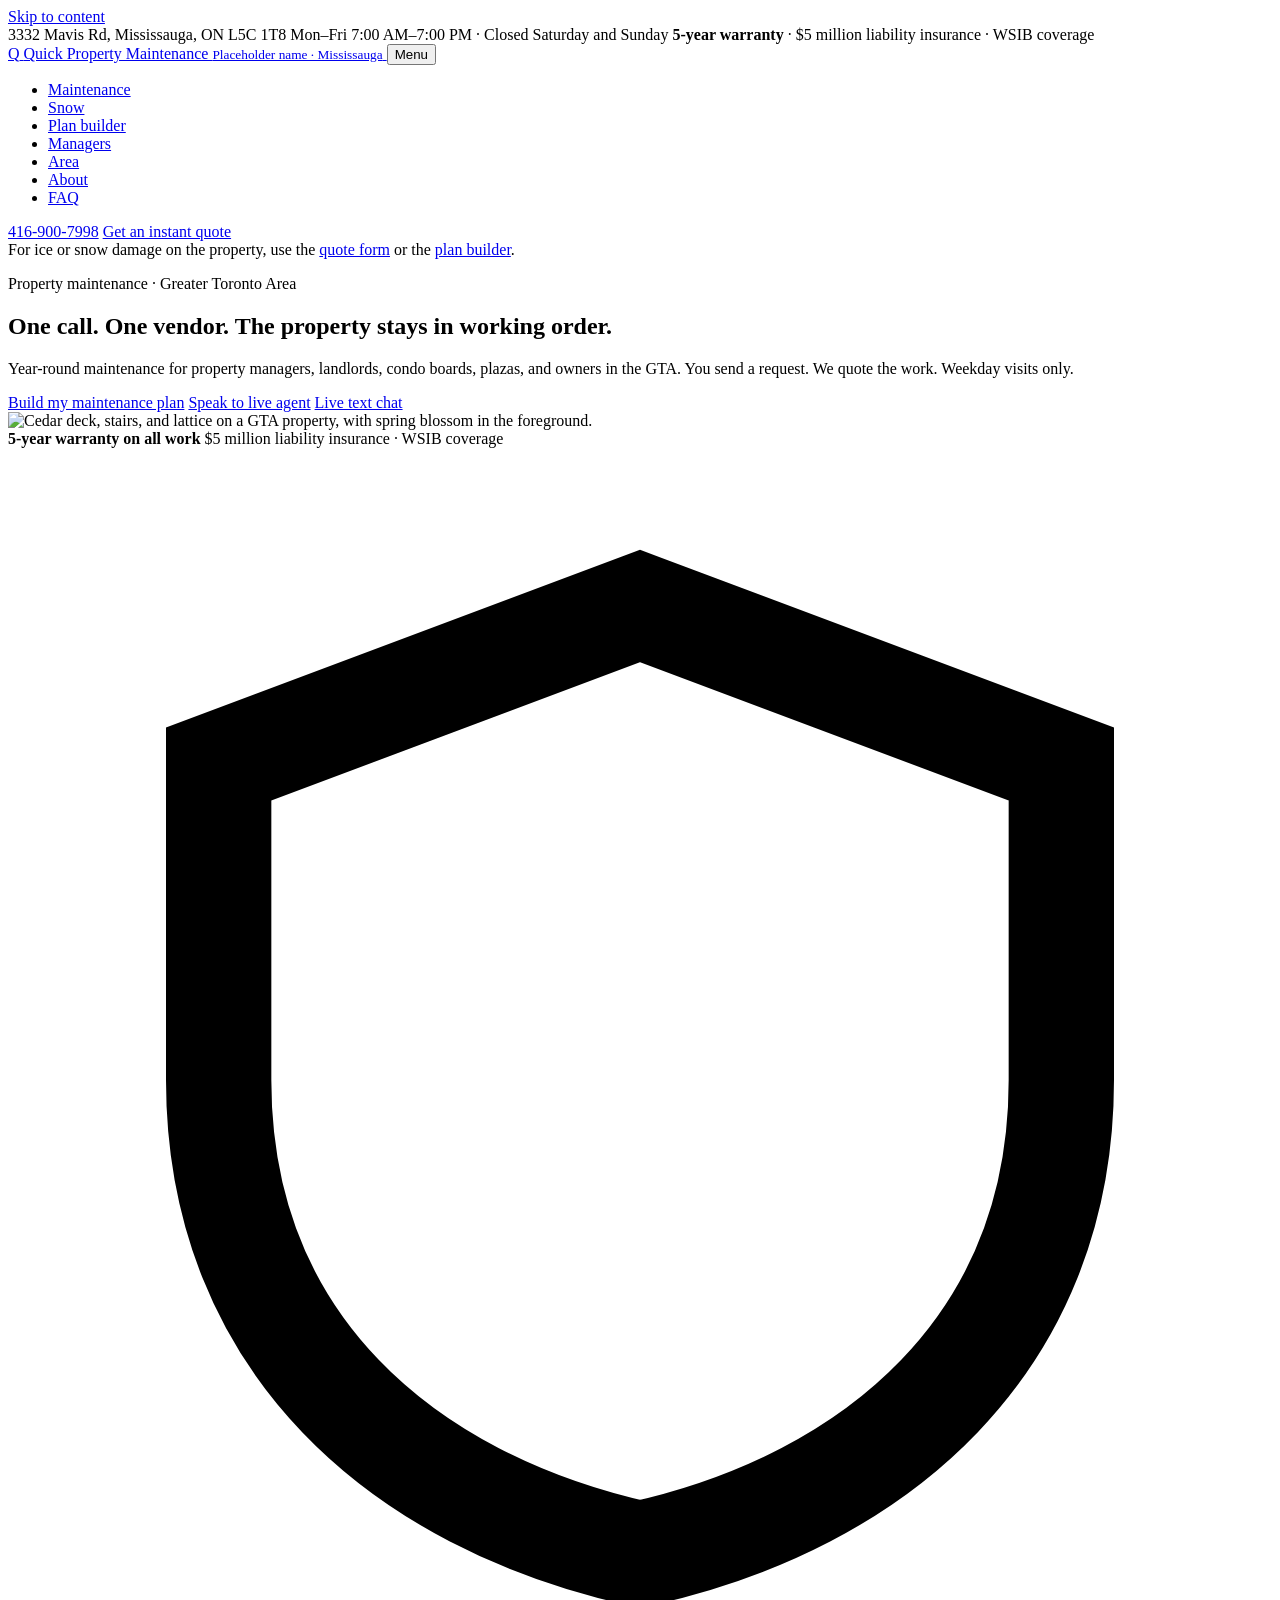
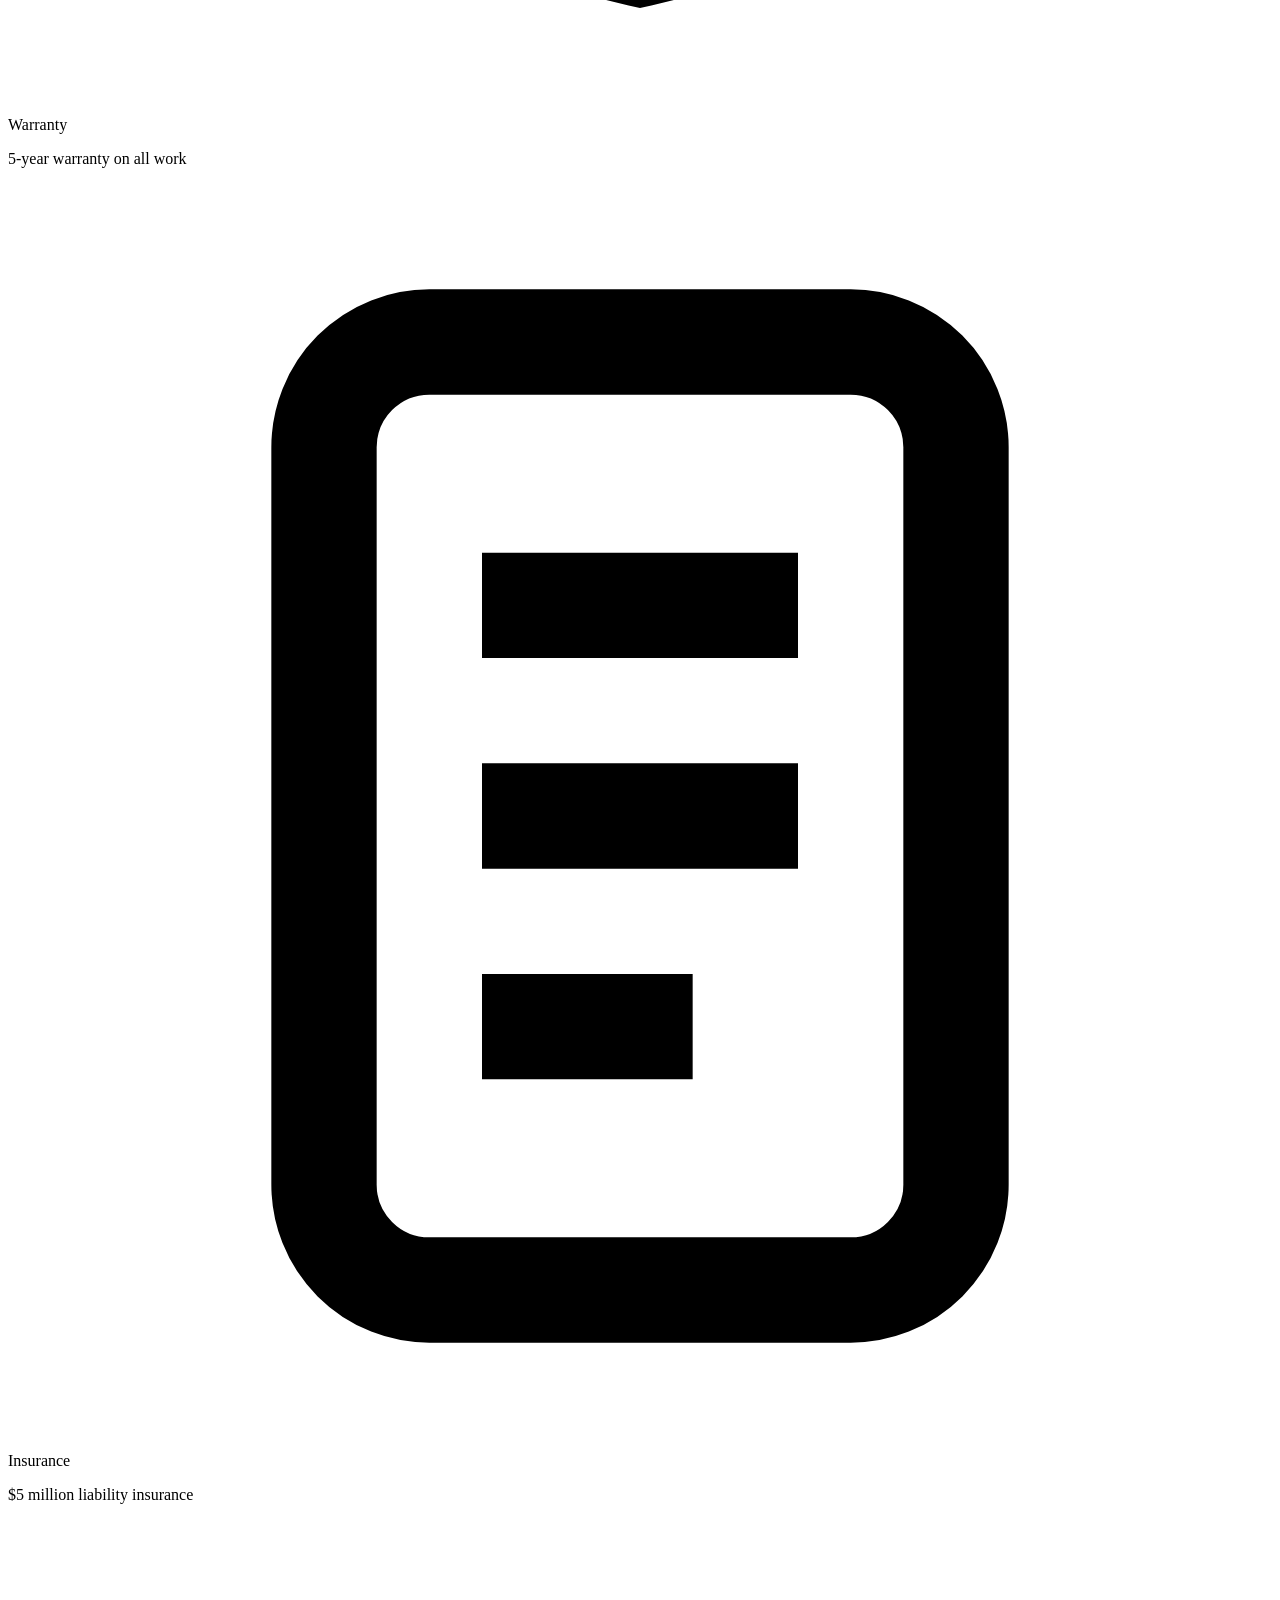
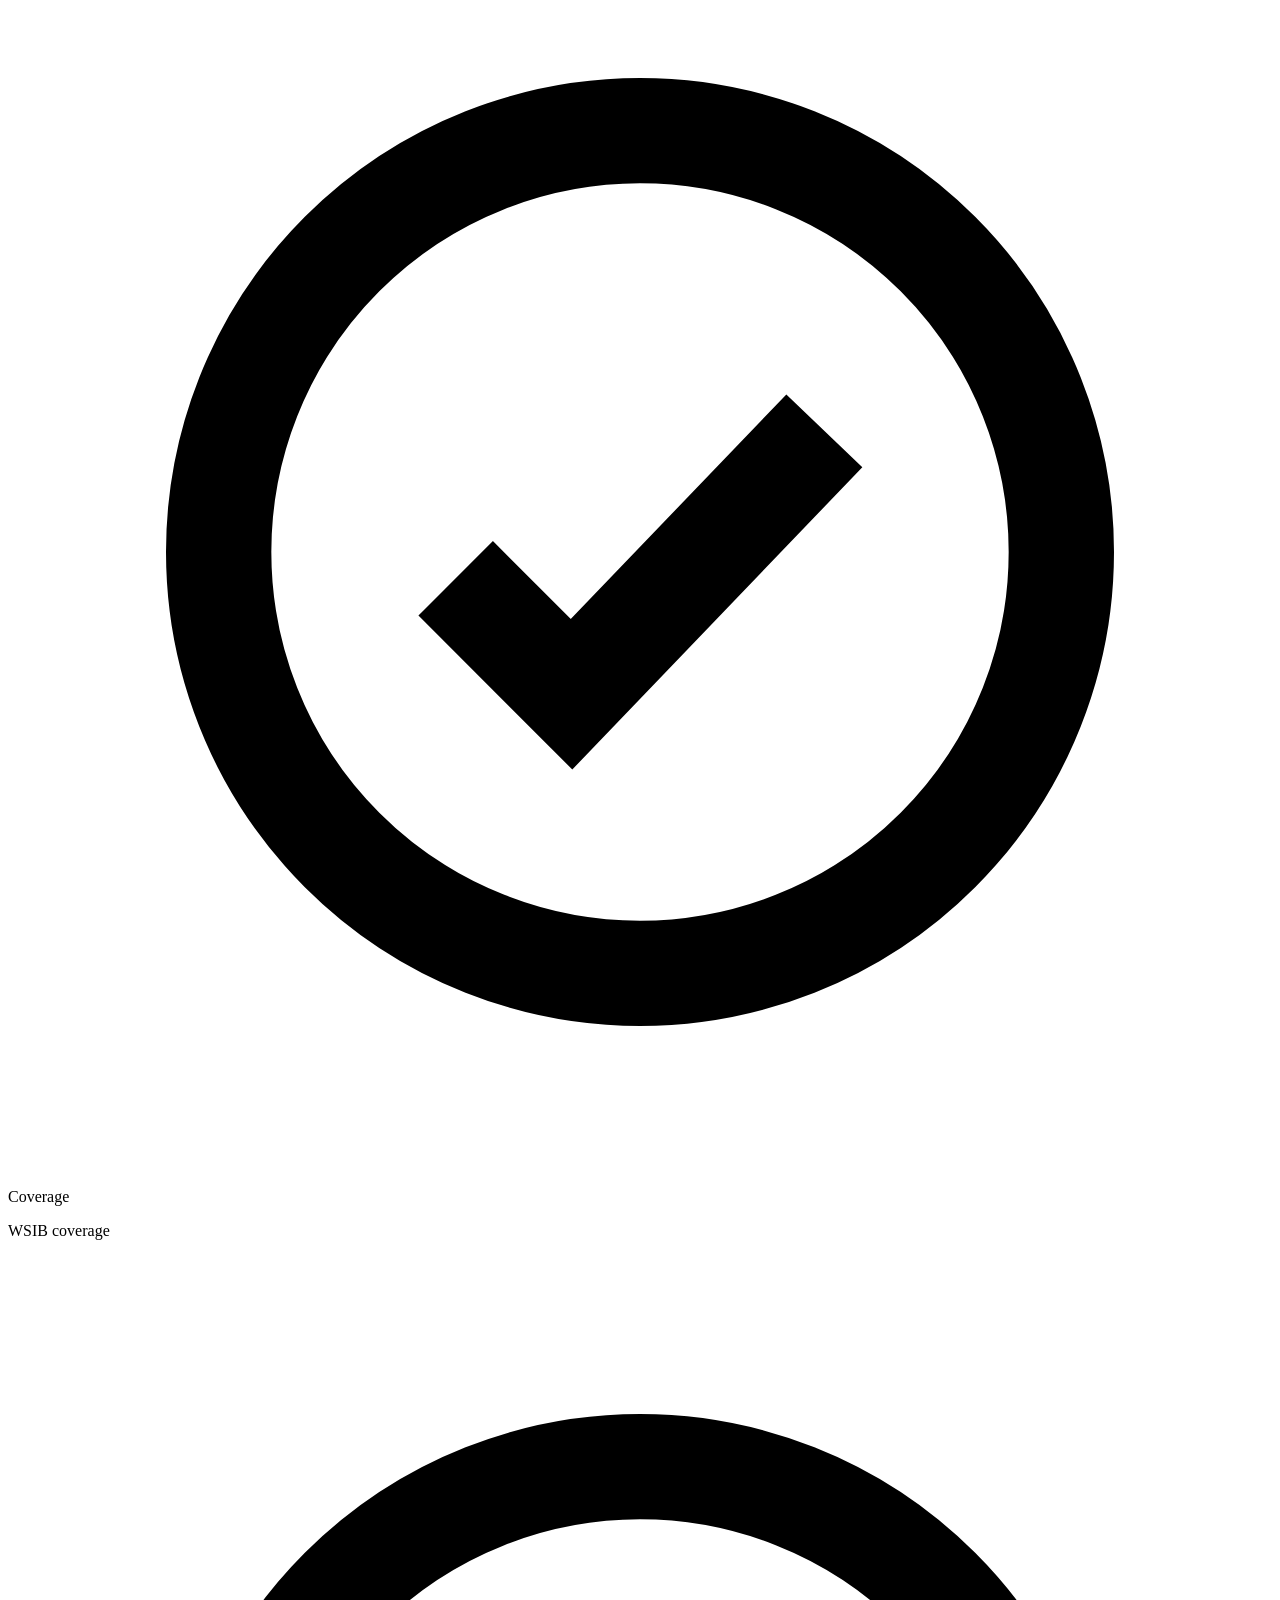
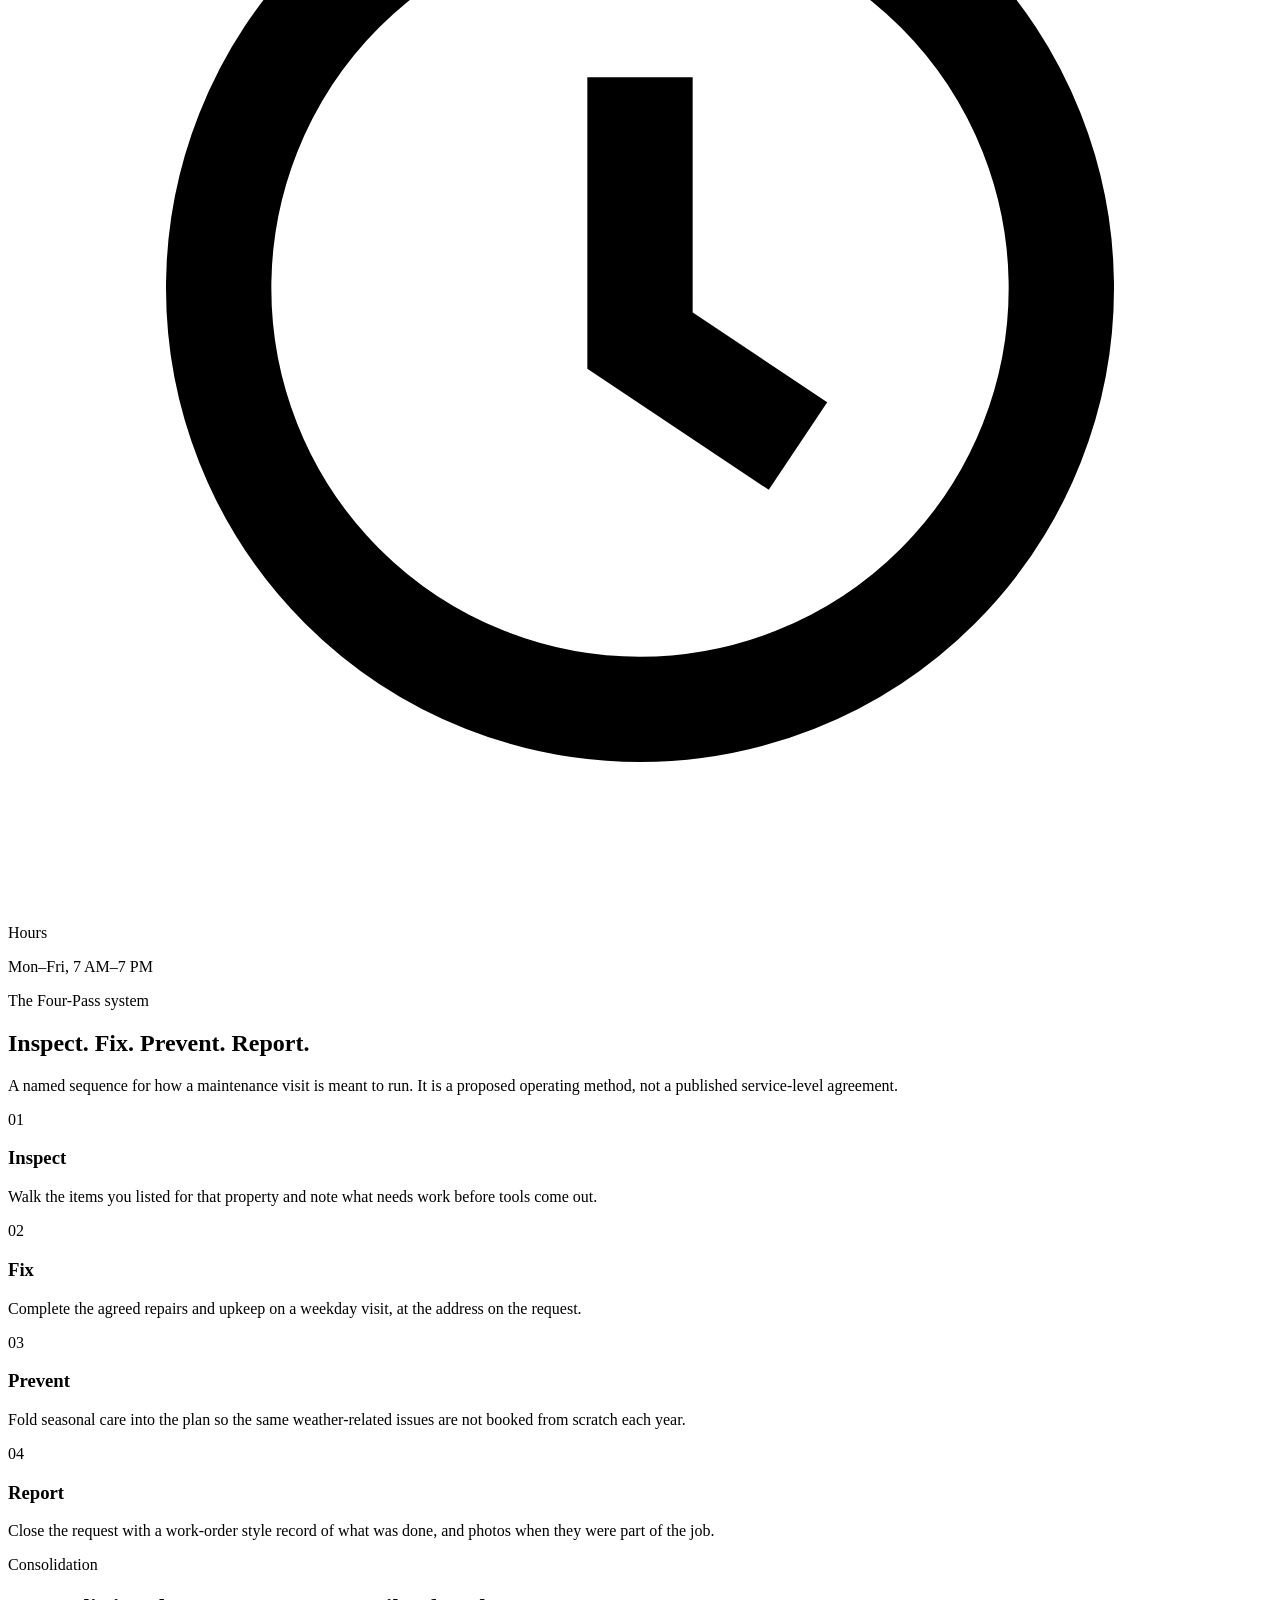
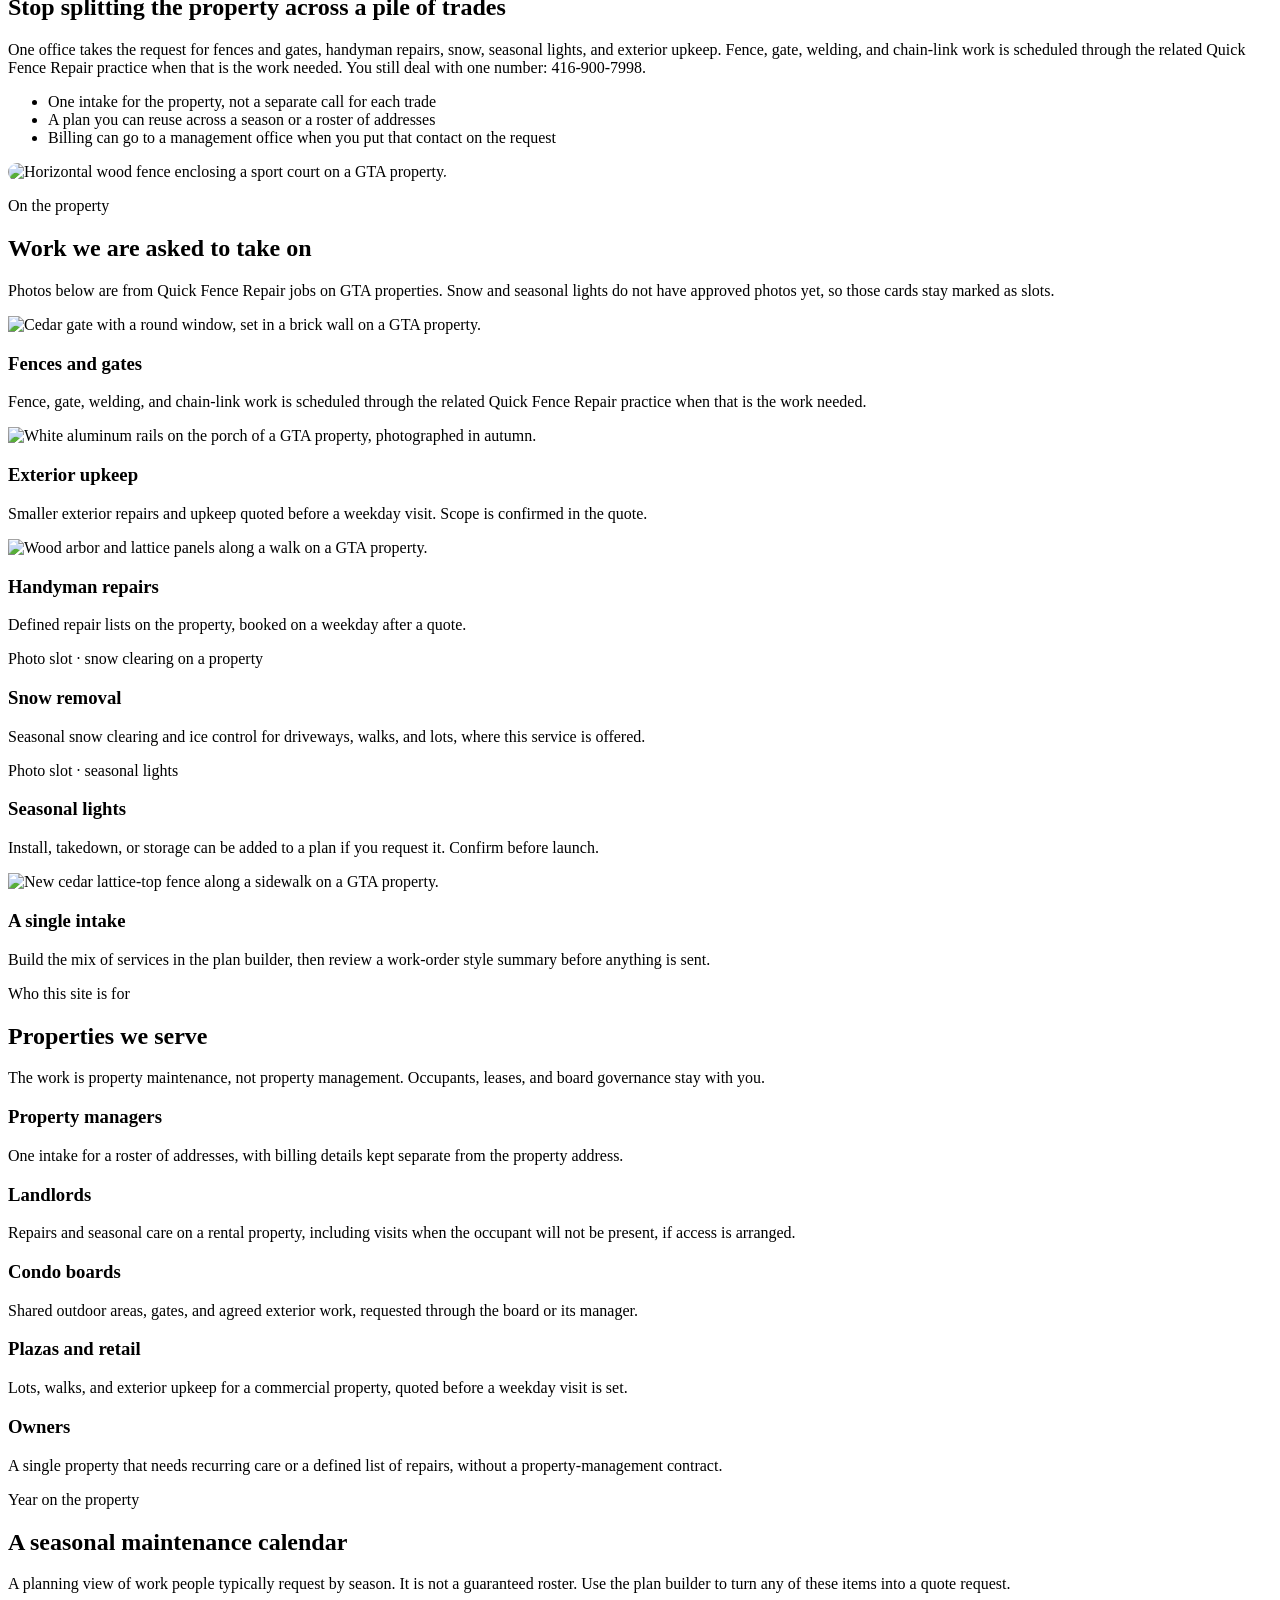
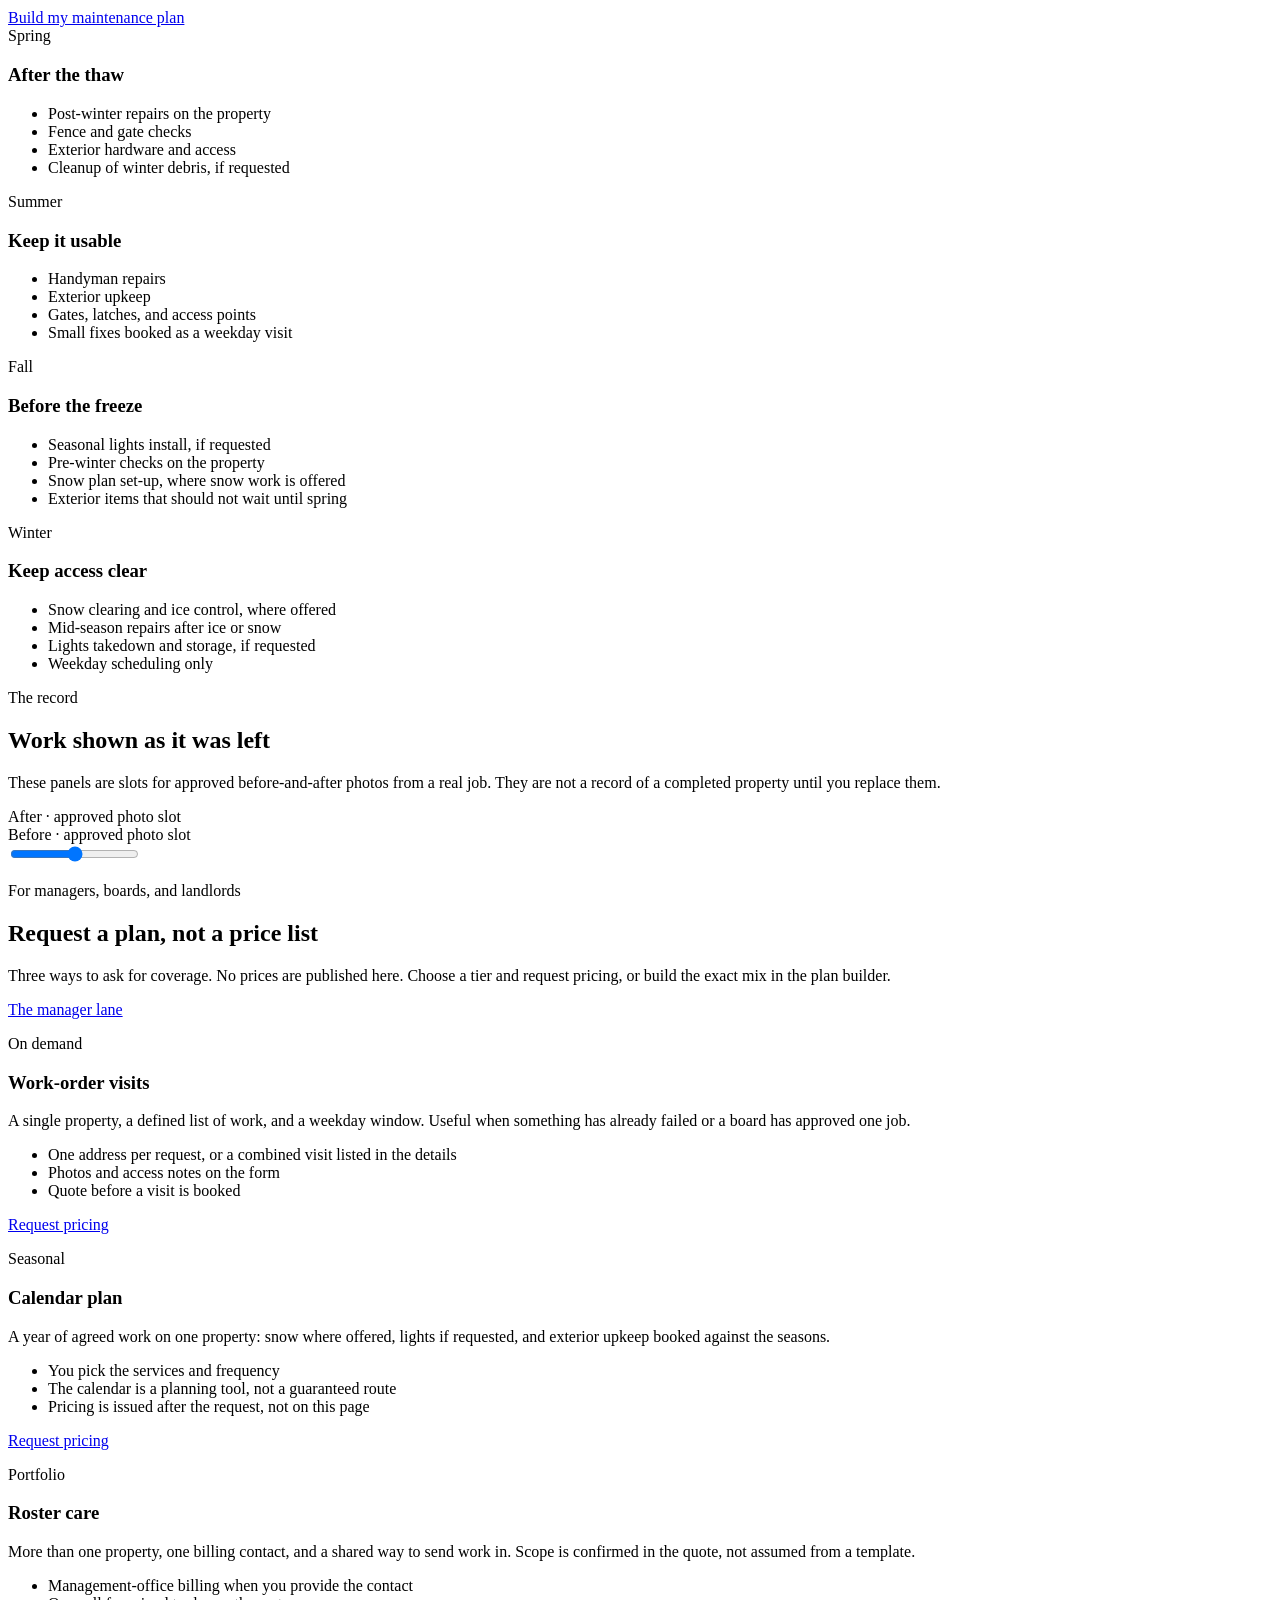
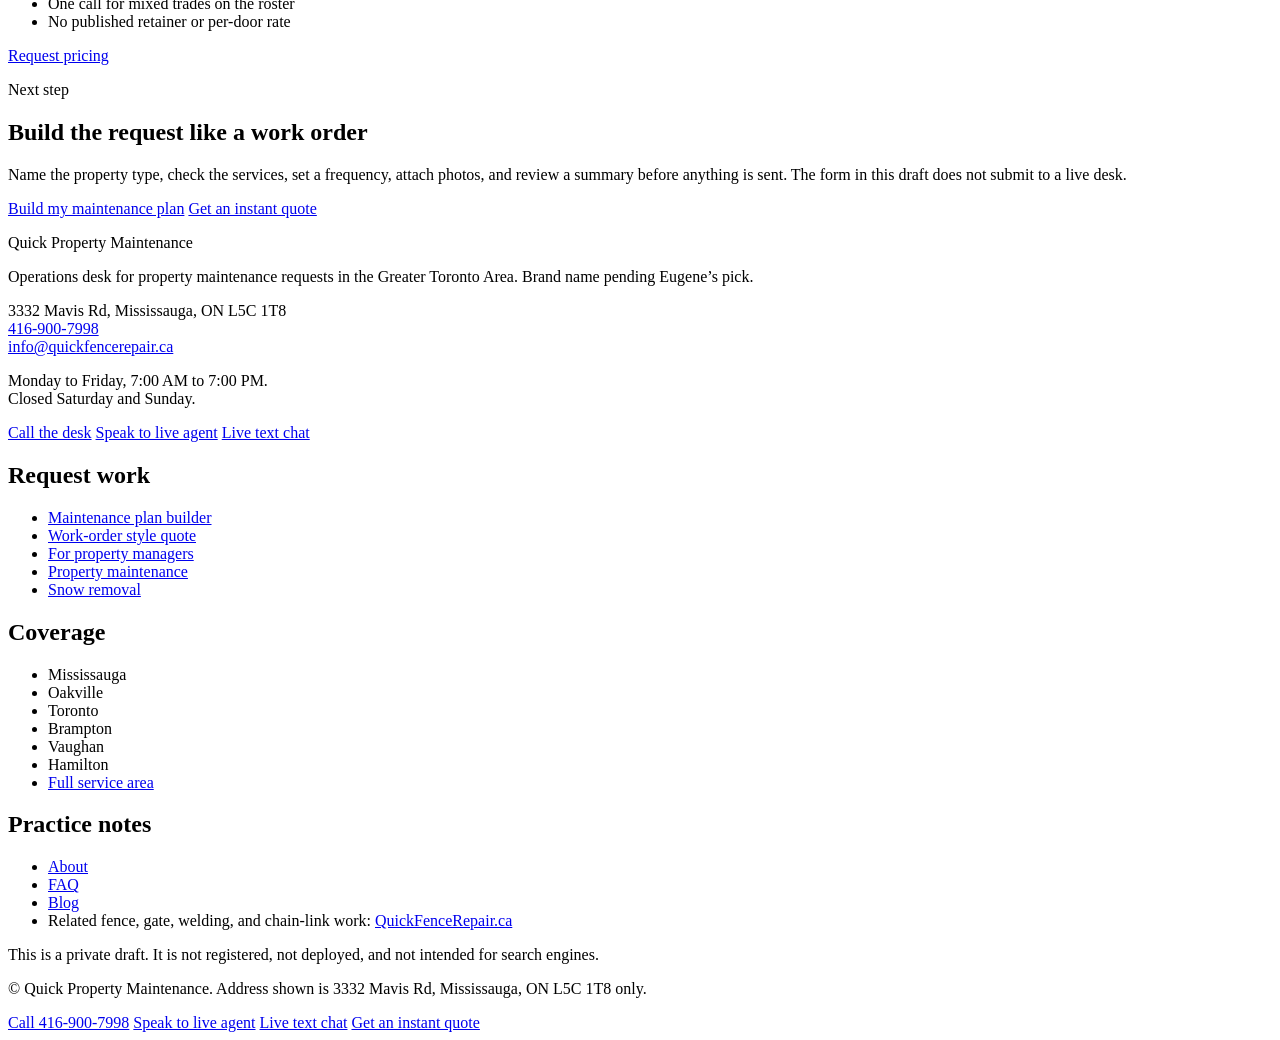
==== index.html @ 17dcea02 "Add noindex static draft preview" ====
<!DOCTYPE html>
<html lang="en-CA">
<head>
  <meta charset="utf-8">
  <meta name="viewport" content="width=device-width, initial-scale=1">
  <meta name="robots" content="noindex, nofollow">
  <title>Property Maintenance in the GTA | Quick Property Maintenance</title>
  <meta name="description" content="Property maintenance for properties in Mississauga, Oakville, Toronto, Brampton, Vaughan, and Hamilton. Request a weekday quote.">
  <link rel="stylesheet" href="/pm-preview-v3/css/styles.css">
  
  <script type="application/ld+json">
{
  "@context": "https://schema.org",
  "@type": "LocalBusiness",
  "@id": "#business",
  "name": "Quick Property Maintenance",
  "alternateName": "Property maintenance (brand name pending)",
  "description": "Property maintenance for properties in Mississauga and the Greater Toronto Area, including routine care and winter-related repairs.",
  "telephone": "+1-416-900-7998",
  "email": "info@quickfencerepair.ca",
  "url": "/",
  "address": {
    "@type": "PostalAddress",
    "streetAddress": "3332 Mavis Rd",
    "addressLocality": "Mississauga",
    "addressRegion": "ON",
    "postalCode": "L5C 1T8",
    "addressCountry": "CA"
  },
  "areaServed": [
    {"@type": "City", "name": "Mississauga"},
    {"@type": "City", "name": "Oakville"},
    {"@type": "City", "name": "Toronto"},
    {"@type": "City", "name": "Brampton"},
    {"@type": "City", "name": "Vaughan"},
    {"@type": "City", "name": "Hamilton"},
    {"@type": "AdministrativeArea", "name": "Greater Toronto Area"}
  ],
  "openingHoursSpecification": {
    "@type": "OpeningHoursSpecification",
    "dayOfWeek": ["Monday","Tuesday","Wednesday","Thursday","Friday"],
    "opens": "07:00",
    "closes": "19:00"
  },
  "hasOfferCatalog": {
    "@type": "OfferCatalog",
    "name": "Property maintenance services",
    "itemListElement": [
      {"@type": "Service", "@id": "#service-property-maintenance", "name": "Property maintenance", "provider": {"@id": "#business"}, "areaServed": "Greater Toronto Area", "description": "Recurring and on-demand maintenance for properties in Mississauga and nearby GTA cities."},
      {"@type": "Service", "@id": "#service-snow-removal", "name": "Snow removal", "provider": {"@id": "#business"}, "areaServed": "Greater Toronto Area", "description": "Seasonal snow clearing and ice control for driveways, walks, and lots, where this service is offered."},
      {"@type": "Service", "@id": "#service-minor-repairs", "name": "Minor repairs", "provider": {"@id": "#business"}, "areaServed": "Greater Toronto Area", "description": "Small repair work on the property, scheduled on a weekday after a quote."}
    ]
  }
}
  </script>
  <!-- Review / AggregateRating schema is a template only. Do not publish until real, policy-compliant reviews exist.
<script type="application/ld+json">
{
  "@context": "https://schema.org",
  "@type": "LocalBusiness",
  "@id": "#business",
  "aggregateRating": {
    "@type": "AggregateRating",
    "ratingValue": "REPLACE",
    "reviewCount": "REPLACE",
    "bestRating": "5"
  }
}
</script>
-->
</head>
<body>
  <a class="skip" href="#main">Skip to content</a>
  <div class="rail">
    <div class="wrap">
      <span>3332 Mavis Rd, Mississauga, ON L5C 1T8</span>
      <span>Mon–Fri 7:00 AM–7:00 PM · Closed Saturday and Sunday</span>
      <span><strong>5-year warranty</strong> · $5 million liability insurance · WSIB coverage</span>
    </div>
  </div>
  <header class="site-header">
    <div class="wrap header-inner">
      <a class="wordmark" href="/pm-preview-v3/">
        <span class="mark" aria-hidden="true">Q</span>
        <span>Quick Property Maintenance
          <small>Placeholder name · Mississauga</small>
        </span>
      </a>
      <button class="nav-toggle" type="button" aria-expanded="false" aria-controls="site-nav">Menu</button>
      <nav class="nav" id="site-nav" aria-label="Primary">
        <ul>
            <li><a href="/pm-preview-v3/property-maintenance/">Maintenance</a></li>
            <li><a href="/pm-preview-v3/snow-removal/">Snow</a></li>
            <li><a href="/pm-preview-v3/plan/">Plan builder</a></li>
            <li><a href="/pm-preview-v3/for-managers/">Managers</a></li>
            <li><a href="/pm-preview-v3/service-area/">Area</a></li>
            <li><a href="/pm-preview-v3/about/">About</a></li>
            <li><a href="/pm-preview-v3/faq/">FAQ</a></li>
        </ul>
      </nav>
      <div class="hdr-actions">
        <a class="phone" href="tel:+14169007998">416-900-7998</a>
        <a class="btn" href="/pm-preview-v3/contact/">Get an instant quote</a>
      </div>
    </div>
  </header>
  <div class="winter">
    <div class="wrap">For ice or snow damage on the property, use the <a href="/pm-preview-v3/contact/">quote form</a> or the <a href="/pm-preview-v3/plan/">plan builder</a>.</div>
  </div>
  <main id="main">
    <section class="hero-split">
      <div class="wrap hero-grid">
        <div>
          <p class="chip">Property maintenance · Greater Toronto Area</p>
          <h1>One call. One vendor. The property stays in <span class="accent">working</span> order.</h1>
          <p class="lede">Year-round maintenance for property managers, landlords, condo boards, plazas, and owners in the GTA. You send a request. We quote the work. Weekday visits only.</p>
          <div class="btn-row">
            <a class="btn" href="/pm-preview-v3/plan/">Build my maintenance plan</a>
            <a class="btn btn-ghost" href="#" data-retell="voice">Speak to live agent</a>
            <a class="btn btn-ghost" href="#" data-retell="chat">Live text chat</a>
          </div>
        </div>
        <div class="photo-card">
          <img src="/pm-preview-v3/img/hero-deck.webp" width="1200" height="1200" alt="Cedar deck, stairs, and lattice on a GTA property, with spring blossom in the foreground.">
          <div class="float-card">
            <strong>5-year warranty on all work</strong>
            <span>$5 million liability insurance · WSIB coverage</span>
          </div>
        </div>
      </div>
    </section>

    <section class="trust" aria-label="Trust facts">
      <div class="wrap trust-grid">
        <div class="trust-item"><span class="icon-tile" aria-hidden="true"><svg viewBox="0 0 24 24" fill="none" stroke="currentColor" stroke-width="2"><path d="M12 3l8 3v6c0 5-3.5 8-8 9-4.5-1-8-4-8-9V6l8-3z"/></svg></span><div><span>Warranty</span><p>5-year warranty on all work</p></div></div>
        <div class="trust-item"><span class="icon-tile" aria-hidden="true"><svg viewBox="0 0 24 24" fill="none" stroke="currentColor" stroke-width="2"><rect x="6" y="3" width="12" height="18" rx="2"/><path d="M9 8h6M9 12h6M9 16h4"/></svg></span><div><span>Insurance</span><p>$5 million liability insurance</p></div></div>
        <div class="trust-item"><span class="icon-tile" aria-hidden="true"><svg viewBox="0 0 24 24" fill="none" stroke="currentColor" stroke-width="2"><circle cx="12" cy="12" r="8"/><path d="M8.5 12.5l2.2 2.2 4.8-5"/></svg></span><div><span>Coverage</span><p>WSIB coverage</p></div></div>
        <div class="trust-item"><span class="icon-tile" aria-hidden="true"><svg viewBox="0 0 24 24" fill="none" stroke="currentColor" stroke-width="2"><circle cx="12" cy="12" r="8"/><path d="M12 8v5l3 2"/></svg></span><div><span>Hours</span><p>Mon–Fri, 7 AM–7 PM</p></div></div>
      </div>
    </section>

    <section class="section section-pale" id="four-pass" aria-labelledby="pass-h">
      <div class="wrap">
        <div class="section-h">
          <div>
            <p class="kicker">The Four-Pass system</p>
            <h2 id="pass-h">Inspect. Fix. Prevent. Report.</h2>
            <p class="sub">A named sequence for how a maintenance visit is meant to run. It is a proposed operating method, not a published service-level agreement.</p>
          </div>
        </div>
        <div class="passes">
          <article class="pass"><span class="num">01</span><h3>Inspect</h3><p>Walk the items you listed for that property and note what needs work before tools come out.</p></article>
          <article class="pass"><span class="num">02</span><h3>Fix</h3><p>Complete the agreed repairs and upkeep on a weekday visit, at the address on the request.</p></article>
          <article class="pass"><span class="num">03</span><h3>Prevent</h3><p>Fold seasonal care into the plan so the same weather-related issues are not booked from scratch each year.</p></article>
          <article class="pass"><span class="num">04</span><h3>Report</h3><p>Close the request with a work-order style record of what was done, and photos when they were part of the job.</p></article>
        </div>
      </div>
    </section>

    <section class="section" id="one-vendor" aria-labelledby="vendor-h">
      <div class="wrap pitch-grid">
        <div>
          <p class="kicker">Consolidation</p>
          <h2 id="vendor-h">Stop splitting the property across a pile of trades</h2>
          <p class="sub">One office takes the request for fences and gates, handyman repairs, snow, seasonal lights, and exterior upkeep. Fence, gate, welding, and chain-link work is scheduled through the related Quick Fence Repair practice when that is the work needed. You still deal with one number: 416-900-7998.</p>
          <ul>
            <li>One intake for the property, not a separate call for each trade</li>
            <li>A plan you can reuse across a season or a roster of addresses</li>
            <li>Billing can go to a management office when you put that contact on the request</li>
          </ul>
        </div>
        <div>
          <img src="/pm-preview-v3/img/fence-court.webp" width="1400" height="525" alt="Horizontal wood fence enclosing a sport court on a GTA property." style="width:100%;height:18rem;object-fit:cover;border-radius:18px;box-shadow:var(--shadow-lg)" loading="lazy">
        </div>
      </div>
    </section>

    <section class="section section-pale" id="work-photos" aria-labelledby="svc-h">
      <div class="wrap">
        <div class="section-h">
          <div>
            <p class="kicker">On the property</p>
            <h2 id="svc-h">Work we are asked to take on</h2>
            <p class="sub">Photos below are from Quick Fence Repair jobs on GTA properties. Snow and seasonal lights do not have approved photos yet, so those cards stay marked as slots.</p>
          </div>
        </div>
        <div class="photo-led">
          <article>
            <img src="/pm-preview-v3/img/gate-wood.webp" width="400" height="533" alt="Cedar gate with a round window, set in a brick wall on a GTA property." loading="lazy">
            <div class="body"><h3>Fences and gates</h3><p>Fence, gate, welding, and chain-link work is scheduled through the related Quick Fence Repair practice when that is the work needed.</p></div>
          </article>
          <article>
            <img src="/pm-preview-v3/img/rails-porch.webp" width="934" height="768" alt="White aluminum rails on the porch of a GTA property, photographed in autumn." loading="lazy">
            <div class="body"><h3>Exterior upkeep</h3><p>Smaller exterior repairs and upkeep quoted before a weekday visit. Scope is confirmed in the quote.</p></div>
          </article>
          <article>
            <img src="/pm-preview-v3/img/arbor.webp" width="600" height="450" alt="Wood arbor and lattice panels along a walk on a GTA property." loading="lazy">
            <div class="body"><h3>Handyman repairs</h3><p>Defined repair lists on the property, booked on a weekday after a quote.</p></div>
          </article>
          <article>
            <div class="ph" role="img" aria-label="Photo placeholder for snow removal"><span>Photo slot · snow clearing on a property</span></div>
            <div class="body"><h3>Snow removal</h3><p>Seasonal snow clearing and ice control for driveways, walks, and lots, where this service is offered.</p></div>
          </article>
          <article>
            <div class="ph" role="img" aria-label="Photo placeholder for seasonal lights"><span>Photo slot · seasonal lights</span></div>
            <div class="body"><h3>Seasonal lights</h3><p>Install, takedown, or storage can be added to a plan if you request it. Confirm before launch.</p></div>
          </article>
          <article>
            <img src="/pm-preview-v3/img/fence-lattice.webp" width="1024" height="768" alt="New cedar lattice-top fence along a sidewalk on a GTA property." loading="lazy">
            <div class="body"><h3>A single intake</h3><p>Build the mix of services in the plan builder, then review a work-order style summary before anything is sent.</p></div>
          </article>
        </div>
      </div>
    </section>

    <section class="section" id="properties" aria-labelledby="seg-h">
      <div class="wrap">
        <div class="section-h">
          <div>
            <p class="kicker">Who this site is for</p>
            <h2 id="seg-h">Properties we serve</h2>
            <p class="sub">The work is property maintenance, not property management. Occupants, leases, and board governance stay with you.</p>
          </div>
        </div>
        <div class="segments">
          <article class="seg"><h3>Property managers</h3><p>One intake for a roster of addresses, with billing details kept separate from the property address.</p></article>
          <article class="seg"><h3>Landlords</h3><p>Repairs and seasonal care on a rental property, including visits when the occupant will not be present, if access is arranged.</p></article>
          <article class="seg"><h3>Condo boards</h3><p>Shared outdoor areas, gates, and agreed exterior work, requested through the board or its manager.</p></article>
          <article class="seg"><h3>Plazas and retail</h3><p>Lots, walks, and exterior upkeep for a commercial property, quoted before a weekday visit is set.</p></article>
          <article class="seg"><h3>Owners</h3><p>A single property that needs recurring care or a defined list of repairs, without a property-management contract.</p></article>
        </div>
      </div>
    </section>

    <section class="section section-pale" id="calendar" aria-labelledby="cal-h">
      <div class="wrap">
        <div class="section-h">
          <div>
            <p class="kicker">Year on the property</p>
            <h2 id="cal-h">A seasonal maintenance calendar</h2>
            <p class="sub">A planning view of work people typically request by season. It is not a guaranteed roster. Use the plan builder to turn any of these items into a quote request.</p>
          </div>
          <a class="btn" href="/pm-preview-v3/plan/">Build my maintenance plan</a>
        </div>
        <div class="cal">
          <article>
            <span class="season">Spring</span>
            <h3>After the thaw</h3>
            <ul>
              <li>Post-winter repairs on the property</li>
              <li>Fence and gate checks</li>
              <li>Exterior hardware and access</li>
              <li>Cleanup of winter debris, if requested</li>
            </ul>
          </article>
          <article>
            <span class="season">Summer</span>
            <h3>Keep it usable</h3>
            <ul>
              <li>Handyman repairs</li>
              <li>Exterior upkeep</li>
              <li>Gates, latches, and access points</li>
              <li>Small fixes booked as a weekday visit</li>
            </ul>
          </article>
          <article>
            <span class="season">Fall</span>
            <h3>Before the freeze</h3>
            <ul>
              <li>Seasonal lights install, if requested</li>
              <li>Pre-winter checks on the property</li>
              <li>Snow plan set-up, where snow work is offered</li>
              <li>Exterior items that should not wait until spring</li>
            </ul>
          </article>
          <article>
            <span class="season">Winter</span>
            <h3>Keep access clear</h3>
            <ul>
              <li>Snow clearing and ice control, where offered</li>
              <li>Mid-season repairs after ice or snow</li>
              <li>Lights takedown and storage, if requested</li>
              <li>Weekday scheduling only</li>
            </ul>
          </article>
        </div>
      </div>
    </section>

    <section class="section" id="work" aria-labelledby="ba-h">
      <div class="wrap">
        <div class="section-h">
          <div>
            <p class="kicker">The record</p>
            <h2 id="ba-h">Work shown as it was left</h2>
            <p class="sub">These panels are slots for approved before-and-after photos from a real job. They are not a record of a completed property until you replace them.</p>
          </div>
        </div>
        <div class="slider" aria-label="Before and after photo comparison placeholder">
          <div class="slider-layer slider-after"><span>After · approved photo slot</span></div>
          <div class="slider-layer slider-before" data-ba-before><span>Before · approved photo slot</span></div>
          <input type="range" min="0" max="100" value="50" data-ba-range aria-label="Reveal the after photo slot">
        </div>
      </div>
    </section>

    <section class="section section-pale" id="tiers" aria-labelledby="tier-h">
      <div class="wrap">
        <div class="section-h">
          <div>
            <p class="kicker">For managers, boards, and landlords</p>
            <h2 id="tier-h">Request a plan, not a price list</h2>
            <p class="sub">Three ways to ask for coverage. No prices are published here. Choose a tier and request pricing, or build the exact mix in the plan builder.</p>
          </div>
          <a href="/pm-preview-v3/for-managers/">The manager lane</a>
        </div>
        <div class="tiers">
          <article class="tier">
            <p class="tag">On demand</p>
            <h3>Work-order visits</h3>
            <p>A single property, a defined list of work, and a weekday window. Useful when something has already failed or a board has approved one job.</p>
            <ul>
              <li>One address per request, or a combined visit listed in the details</li>
              <li>Photos and access notes on the form</li>
              <li>Quote before a visit is booked</li>
            </ul>
            <a class="btn btn-navy" href="/pm-preview-v3/contact/">Request pricing</a>
          </article>
          <article class="tier featured">
            <p class="tag">Seasonal</p>
            <h3>Calendar plan</h3>
            <p>A year of agreed work on one property: snow where offered, lights if requested, and exterior upkeep booked against the seasons.</p>
            <ul>
              <li>You pick the services and frequency</li>
              <li>The calendar is a planning tool, not a guaranteed route</li>
              <li>Pricing is issued after the request, not on this page</li>
            </ul>
            <a class="btn" href="/pm-preview-v3/plan/">Request pricing</a>
          </article>
          <article class="tier">
            <p class="tag">Portfolio</p>
            <h3>Roster care</h3>
            <p>More than one property, one billing contact, and a shared way to send work in. Scope is confirmed in the quote, not assumed from a template.</p>
            <ul>
              <li>Management-office billing when you provide the contact</li>
              <li>One call for mixed trades on the roster</li>
              <li>No published retainer or per-door rate</li>
            </ul>
            <a class="btn btn-navy" href="/pm-preview-v3/for-managers/">Request pricing</a>
          </article>
        </div>
      </div>
    </section>

    <section class="section">
      <div class="wrap">
        <p class="kicker">Next step</p>
        <h2>Build the request like a work order</h2>
        <p class="sub">Name the property type, check the services, set a frequency, attach photos, and review a summary before anything is sent. The form in this draft does not submit to a live desk.</p>
        <p class="btn-row">
          <a class="btn" href="/pm-preview-v3/plan/">Build my maintenance plan</a>
          <a class="btn btn-ghost" href="/pm-preview-v3/contact/">Get an instant quote</a>
        </p>
      </div>
    </section>

  </main>
  <footer class="site-footer">
    <div class="wrap foot-grid">
      <div>
        <p class="ops-name">Quick Property Maintenance</p>
        <p>Operations desk for property maintenance requests in the Greater Toronto Area. Brand name pending Eugene’s pick.</p>
        <p>3332 Mavis Rd, Mississauga, ON L5C 1T8<br>
        <a href="tel:+14169007998">416-900-7998</a><br>
        <a href="mailto:info@quickfencerepair.ca">info@quickfencerepair.ca</a></p>
        <p>Monday to Friday, 7:00 AM to 7:00 PM.<br>Closed Saturday and Sunday.</p>
        <p class="btn-row">
          <a class="btn" href="tel:+14169007998">Call the desk</a>
          <a class="btn btn-ghost" href="#" data-retell="voice">Speak to live agent</a>
          <a class="btn btn-ghost" href="#" data-retell="chat">Live text chat</a>
        </p>
      </div>
      <div>
        <h2>Request work</h2>
        <ul class="foot-list">
          <li><a href="/pm-preview-v3/plan/">Maintenance plan builder</a></li>
          <li><a href="/pm-preview-v3/contact/">Work-order style quote</a></li>
          <li><a href="/pm-preview-v3/for-managers/">For property managers</a></li>
          <li><a href="/pm-preview-v3/property-maintenance/">Property maintenance</a></li>
          <li><a href="/pm-preview-v3/snow-removal/">Snow removal</a></li>
        </ul>
      </div>
      <div>
        <h2>Coverage</h2>
        <ul class="foot-list">
          <li>Mississauga</li>
          <li>Oakville</li>
          <li>Toronto</li>
          <li>Brampton</li>
          <li>Vaughan</li>
          <li>Hamilton</li>
          <li><a href="/pm-preview-v3/service-area/">Full service area</a></li>
        </ul>
      </div>
      <div>
        <h2>Practice notes</h2>
        <ul class="foot-list">
          <li><a href="/pm-preview-v3/about/">About</a></li>
          <li><a href="/pm-preview-v3/faq/">FAQ</a></li>
          <li><a href="/pm-preview-v3/blog/">Blog</a></li>
          <li>Related fence, gate, welding, and chain-link work: <a href="https://quickfencerepair.ca">QuickFenceRepair.ca</a></li>
        </ul>
        <p>This is a private draft. It is not registered, not deployed, and not intended for search engines.</p>
      </div>
    </div>
    <p class="legal wrap">© Quick Property Maintenance. Address shown is 3332 Mavis Rd, Mississauga, ON L5C 1T8 only.</p>
  </footer>
  <div class="sticky-bar">
    <div class="wrap">
      <a class="btn" href="tel:+14169007998">Call 416-900-7998</a>
      <a class="btn btn-ghost" href="#" data-retell="voice">Speak to live agent</a>
      <a class="btn btn-ghost" href="#" data-retell="chat">Live text chat</a>
      <a class="btn" href="/pm-preview-v3/contact/">Get an instant quote</a>
    </div>
  </div>
  <div class="modal" id="retell-modal" hidden role="dialog" aria-modal="true" aria-labelledby="retell-title">
    <div class="modal-card">
      <h2 id="retell-title">Live desk (draft)</h2>
      <p id="retell-modal-body"></p>
      <p class="hint">When approved, the Retell AI widget will load from a dashboard script. No API keys are present in this draft.</p>
      <button type="button" class="btn btn-navy modal-close">Close</button>
    </div>
  </div>
  <script src="/pm-preview-v3/js/main.js"></script>
</body>
</html>
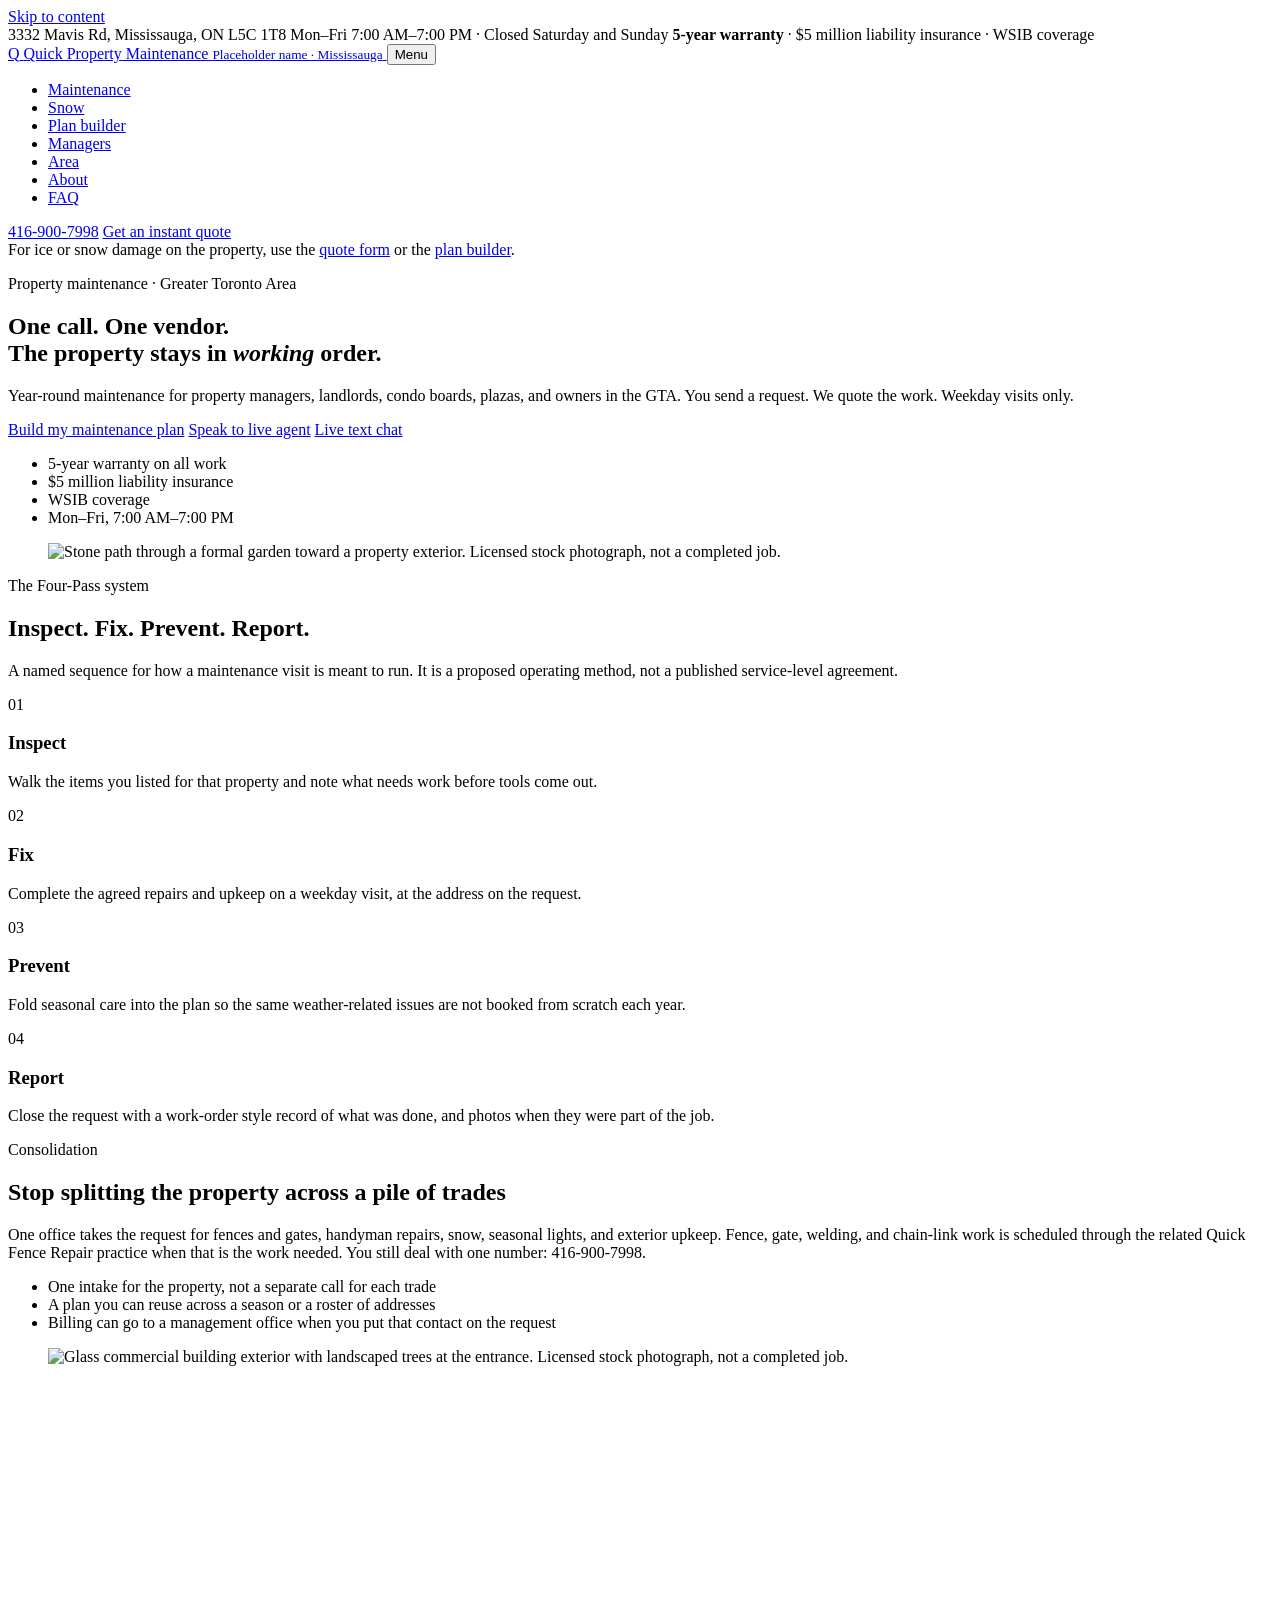
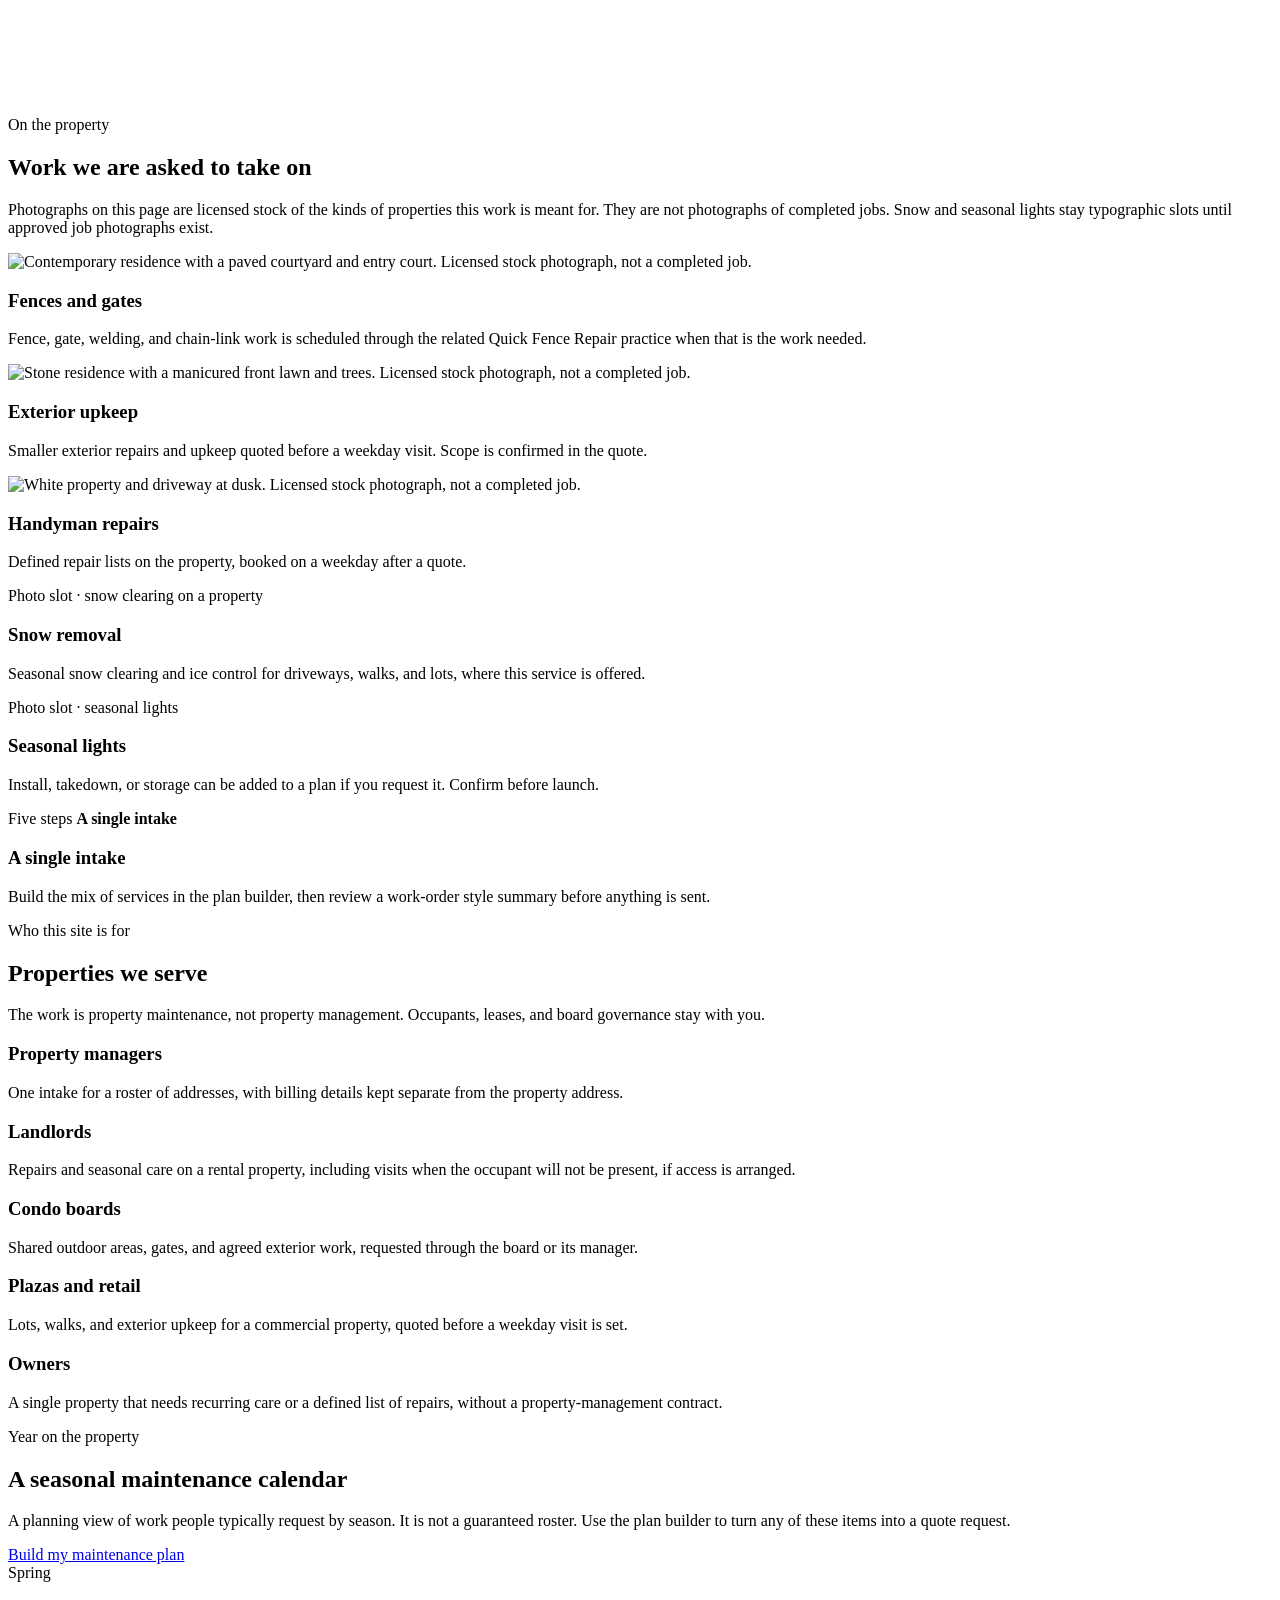
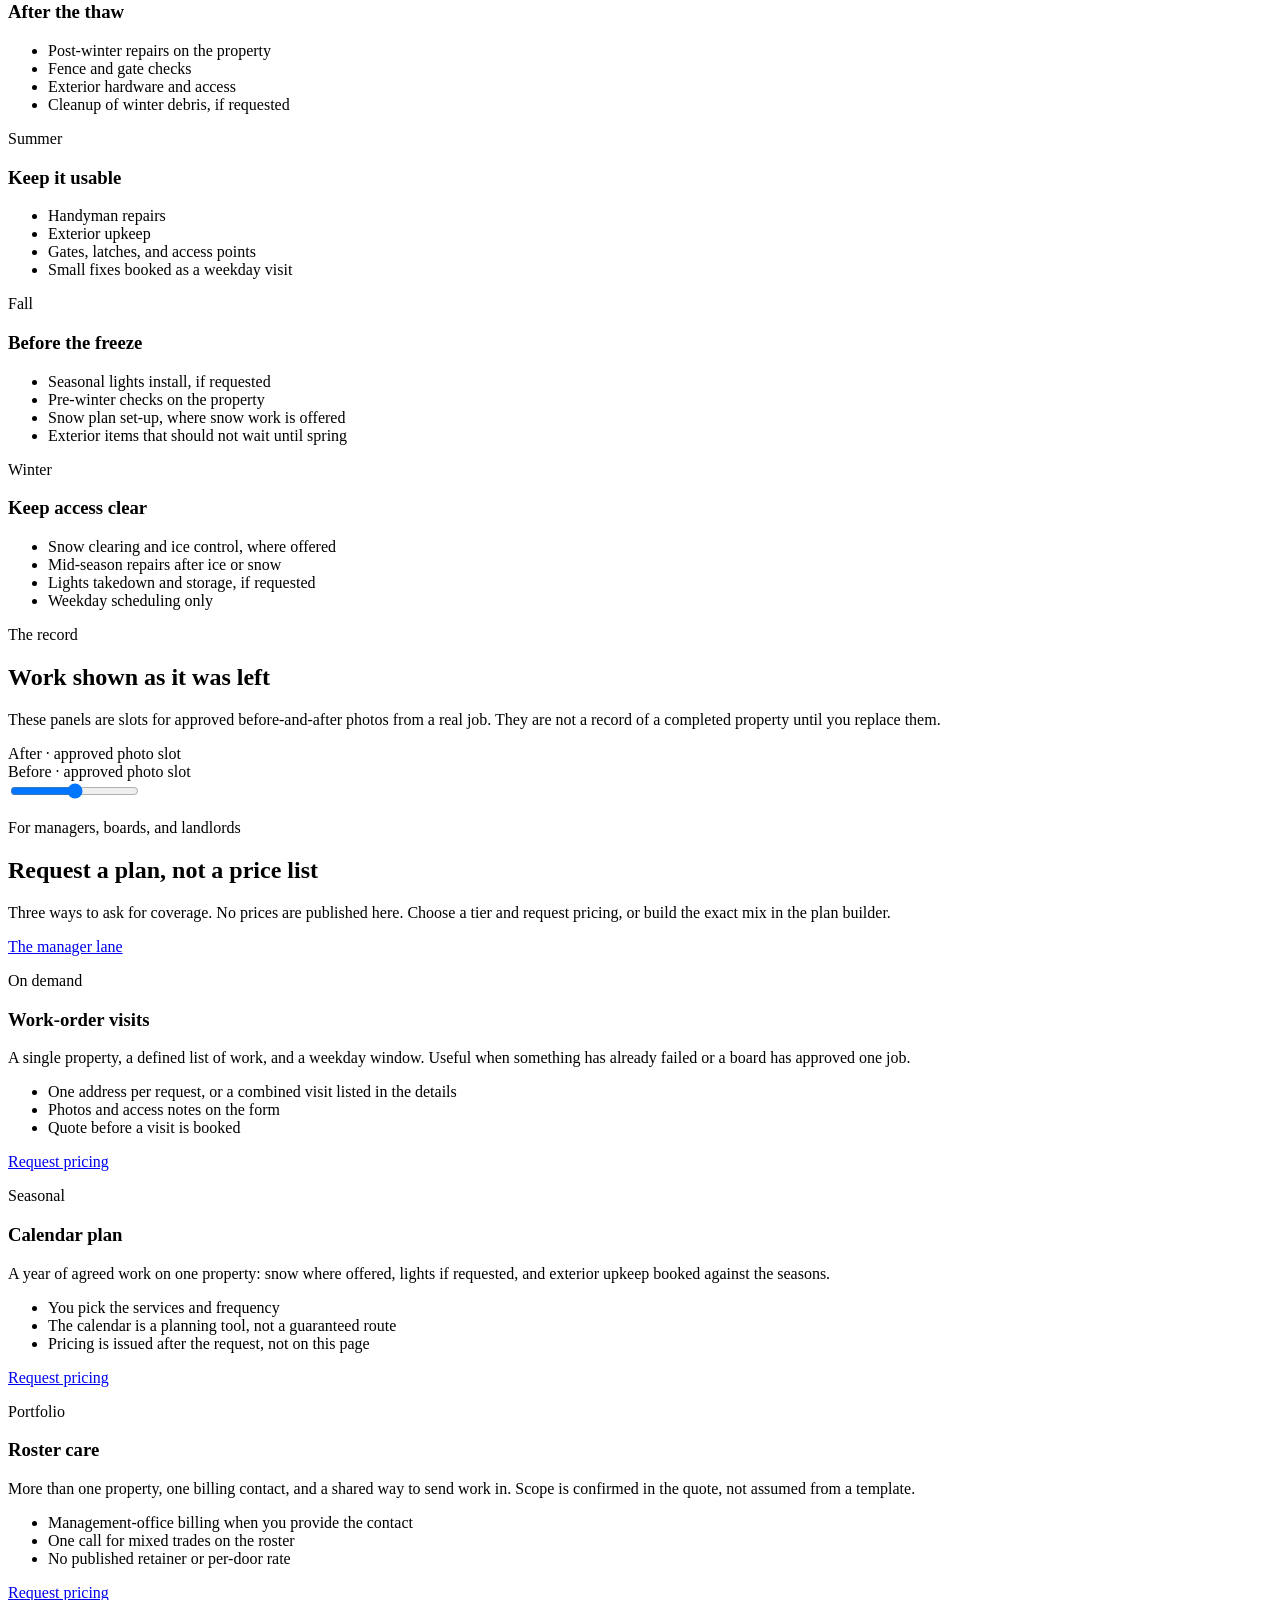
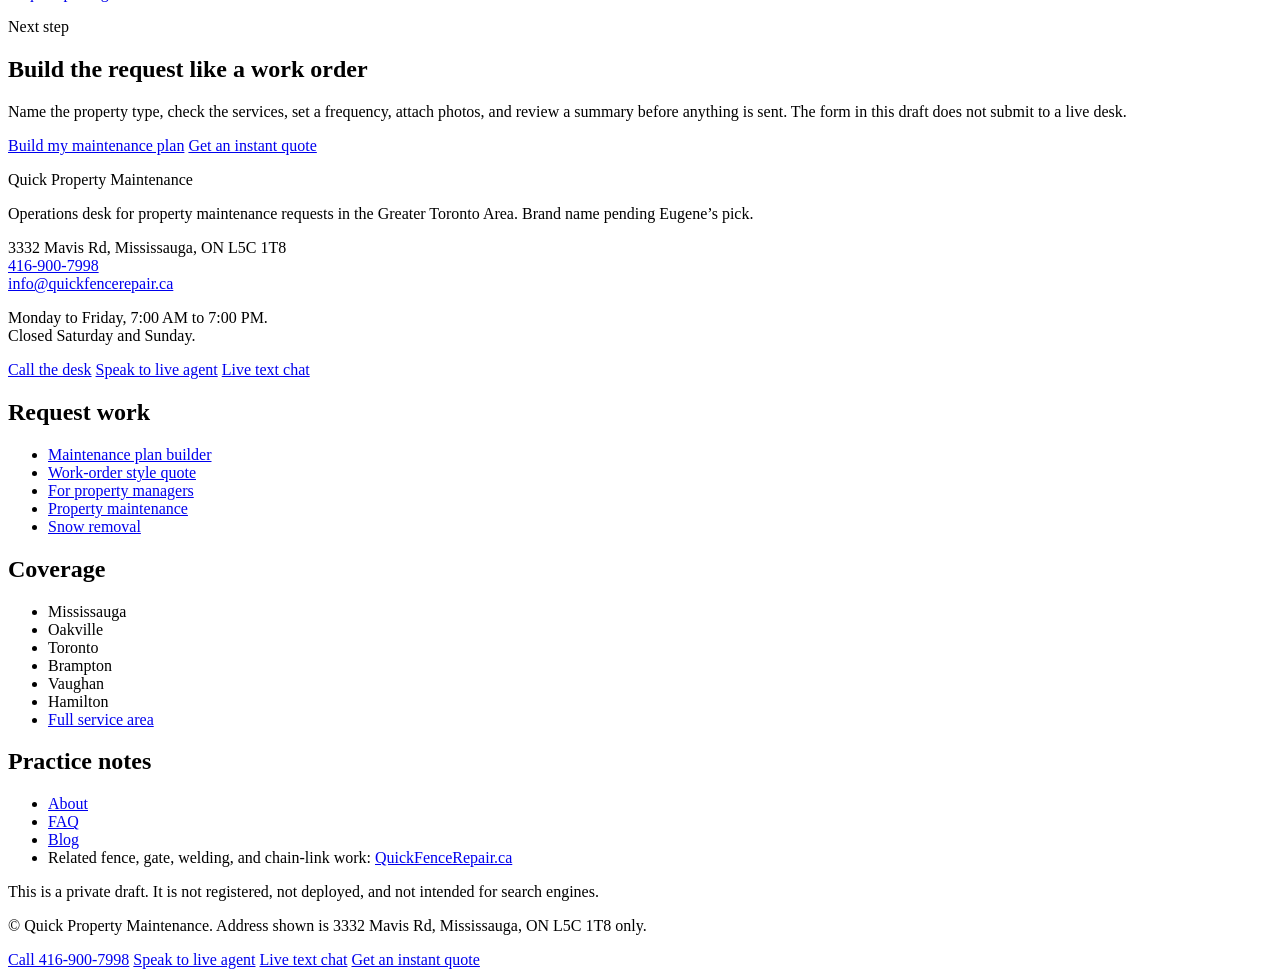
==== commit 49b36285: "Update noindex static draft preview to v4 redesign" ====
--- a/index.html
+++ b/index.html
@@ -108,34 +108,27 @@
     <div class="wrap">For ice or snow damage on the property, use the <a href="/pm-preview-v3/contact/">quote form</a> or the <a href="/pm-preview-v3/plan/">plan builder</a>.</div>
   </div>
   <main id="main">
-    <section class="hero-split">
-      <div class="wrap hero-grid">
-        <div>
-          <p class="chip">Property maintenance · Greater Toronto Area</p>
-          <h1>One call. One vendor. The property stays in <span class="accent">working</span> order.</h1>
+    <section class="hero-edit">
+      <div class="hero-spread">
+        <div class="hero-edit-inner">
+          <p class="eyebrow">Property maintenance · Greater Toronto Area</p>
+          <h1>One call. One vendor.<br>The property stays in <em>working</em> order.</h1>
           <p class="lede">Year-round maintenance for property managers, landlords, condo boards, plazas, and owners in the GTA. You send a request. We quote the work. Weekday visits only.</p>
           <div class="btn-row">
             <a class="btn" href="/pm-preview-v3/plan/">Build my maintenance plan</a>
             <a class="btn btn-ghost" href="#" data-retell="voice">Speak to live agent</a>
             <a class="btn btn-ghost" href="#" data-retell="chat">Live text chat</a>
           </div>
-        </div>
-        <div class="photo-card">
-          <img src="/pm-preview-v3/img/hero-deck.webp" width="1200" height="1200" alt="Cedar deck, stairs, and lattice on a GTA property, with spring blossom in the foreground.">
-          <div class="float-card">
-            <strong>5-year warranty on all work</strong>
-            <span>$5 million liability insurance · WSIB coverage</span>
-          </div>
-        </div>
-      </div>
-    </section>
-
-    <section class="trust" aria-label="Trust facts">
-      <div class="wrap trust-grid">
-        <div class="trust-item"><span class="icon-tile" aria-hidden="true"><svg viewBox="0 0 24 24" fill="none" stroke="currentColor" stroke-width="2"><path d="M12 3l8 3v6c0 5-3.5 8-8 9-4.5-1-8-4-8-9V6l8-3z"/></svg></span><div><span>Warranty</span><p>5-year warranty on all work</p></div></div>
-        <div class="trust-item"><span class="icon-tile" aria-hidden="true"><svg viewBox="0 0 24 24" fill="none" stroke="currentColor" stroke-width="2"><rect x="6" y="3" width="12" height="18" rx="2"/><path d="M9 8h6M9 12h6M9 16h4"/></svg></span><div><span>Insurance</span><p>$5 million liability insurance</p></div></div>
-        <div class="trust-item"><span class="icon-tile" aria-hidden="true"><svg viewBox="0 0 24 24" fill="none" stroke="currentColor" stroke-width="2"><circle cx="12" cy="12" r="8"/><path d="M8.5 12.5l2.2 2.2 4.8-5"/></svg></span><div><span>Coverage</span><p>WSIB coverage</p></div></div>
-        <div class="trust-item"><span class="icon-tile" aria-hidden="true"><svg viewBox="0 0 24 24" fill="none" stroke="currentColor" stroke-width="2"><circle cx="12" cy="12" r="8"/><path d="M12 8v5l3 2"/></svg></span><div><span>Hours</span><p>Mon–Fri, 7 AM–7 PM</p></div></div>
+          <ul class="hero-facts">
+            <li>5-year warranty on all work</li>
+            <li>$5 million liability insurance</li>
+            <li>WSIB coverage</li>
+            <li>Mon–Fri, 7:00 AM–7:00 PM</li>
+          </ul>
+        </div>
+        <figure class="hero-edit-photo">
+          <img src="/pm-preview-v3/img/grounds-path.webp" width="1600" height="2400" alt="Stone path through a formal garden toward a property exterior. Licensed stock photograph, not a completed job.">
+        </figure>
       </div>
     </section>
 
@@ -169,9 +162,9 @@
             <li>Billing can go to a management office when you put that contact on the request</li>
           </ul>
         </div>
-        <div>
-          <img src="/pm-preview-v3/img/fence-court.webp" width="1400" height="525" alt="Horizontal wood fence enclosing a sport court on a GTA property." style="width:100%;height:18rem;object-fit:cover;border-radius:18px;box-shadow:var(--shadow-lg)" loading="lazy">
-        </div>
+        <figure class="hero-edit-photo" style="min-height:22rem">
+          <img src="/pm-preview-v3/img/office-exterior.webp" width="1600" height="1067" alt="Glass commercial building exterior with landscaped trees at the entrance. Licensed stock photograph, not a completed job." loading="lazy">
+        </figure>
       </div>
     </section>
 
@@ -181,20 +174,20 @@
           <div>
             <p class="kicker">On the property</p>
             <h2 id="svc-h">Work we are asked to take on</h2>
-            <p class="sub">Photos below are from Quick Fence Repair jobs on GTA properties. Snow and seasonal lights do not have approved photos yet, so those cards stay marked as slots.</p>
+            <p class="sub">Photographs on this page are licensed stock of the kinds of properties this work is meant for. They are not photographs of completed jobs. Snow and seasonal lights stay typographic slots until approved job photographs exist.</p>
           </div>
         </div>
         <div class="photo-led">
           <article>
-            <img src="/pm-preview-v3/img/gate-wood.webp" width="400" height="533" alt="Cedar gate with a round window, set in a brick wall on a GTA property." loading="lazy">
+            <img src="/pm-preview-v3/img/residence-court.webp" width="1248" height="1026" alt="Contemporary residence with a paved courtyard and entry court. Licensed stock photograph, not a completed job." loading="lazy">
             <div class="body"><h3>Fences and gates</h3><p>Fence, gate, welding, and chain-link work is scheduled through the related Quick Fence Repair practice when that is the work needed.</p></div>
           </article>
           <article>
-            <img src="/pm-preview-v3/img/rails-porch.webp" width="934" height="768" alt="White aluminum rails on the porch of a GTA property, photographed in autumn." loading="lazy">
+            <img src="/pm-preview-v3/img/house-lawn.webp" width="1600" height="1066" alt="Stone residence with a manicured front lawn and trees. Licensed stock photograph, not a completed job." loading="lazy">
             <div class="body"><h3>Exterior upkeep</h3><p>Smaller exterior repairs and upkeep quoted before a weekday visit. Scope is confirmed in the quote.</p></div>
           </article>
           <article>
-            <img src="/pm-preview-v3/img/arbor.webp" width="600" height="450" alt="Wood arbor and lattice panels along a walk on a GTA property." loading="lazy">
+            <img src="/pm-preview-v3/img/villa-drive.webp" width="1600" height="960" alt="White property and driveway at dusk. Licensed stock photograph, not a completed job." loading="lazy">
             <div class="body"><h3>Handyman repairs</h3><p>Defined repair lists on the property, booked on a weekday after a quote.</p></div>
           </article>
           <article>
@@ -206,7 +199,10 @@
             <div class="body"><h3>Seasonal lights</h3><p>Install, takedown, or storage can be added to a plan if you request it. Confirm before launch.</p></div>
           </article>
           <article>
-            <img src="/pm-preview-v3/img/fence-lattice.webp" width="1024" height="768" alt="New cedar lattice-top fence along a sidewalk on a GTA property." loading="lazy">
+            <div class="ph typo" role="img" aria-label="Typographic panel for the plan builder">
+              <span>Five steps</span>
+              <strong>A single intake</strong>
+            </div>
             <div class="body"><h3>A single intake</h3><p>Build the mix of services in the plan builder, then review a work-order style summary before anything is sent.</p></div>
           </article>
         </div>
